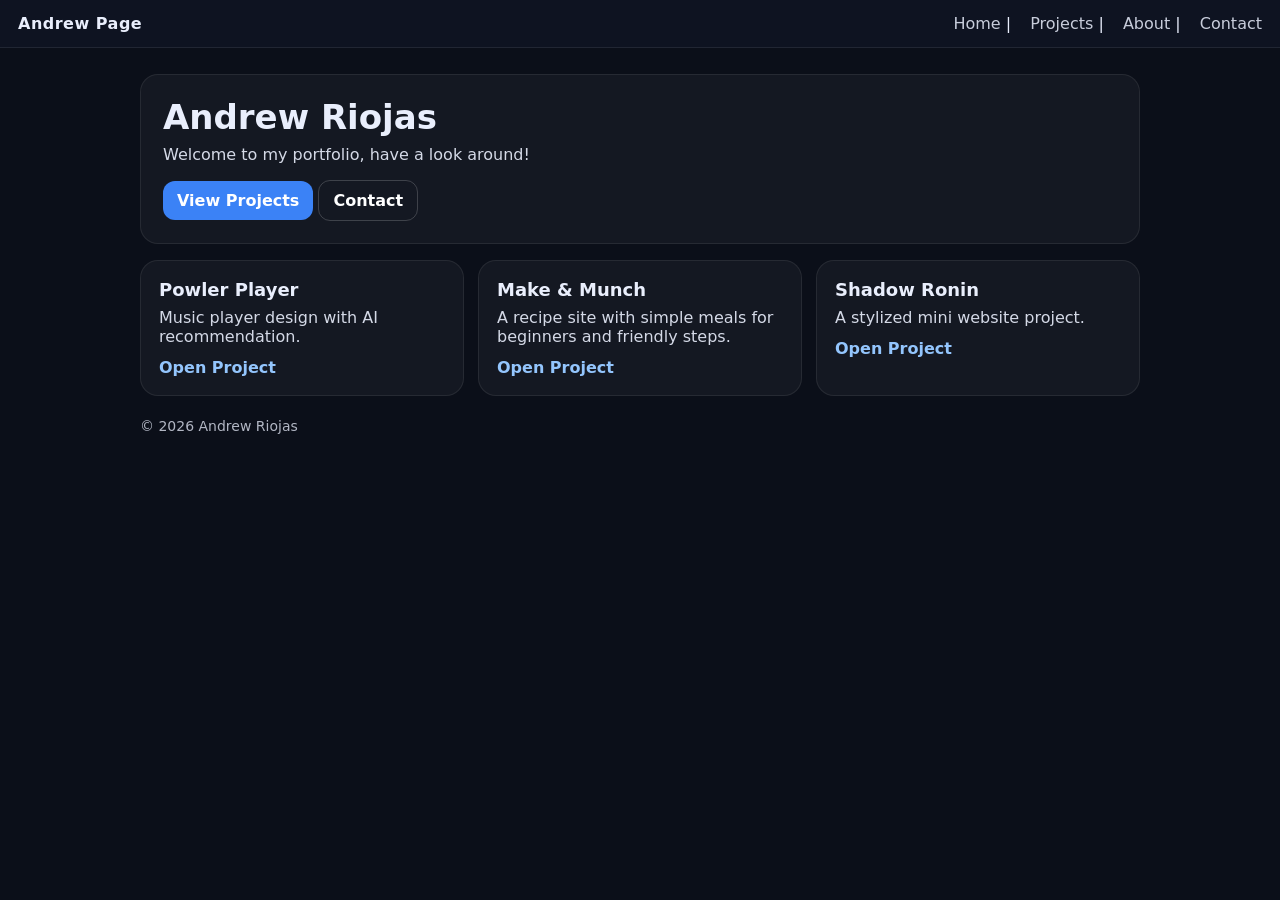
==== My Portfolio/index.html @ f9aeaf7c "Add files via upload" ====
<!DOCTYPE html>
<html lang="en">
<head>
    <meta charset="UTF-8">
    <meta name="viewport" content="width=device-width, initial-scale=1.0">
    <title>Andrew | Portfolio</title>

    <!-- Linking my CSS -->
    <link rel="stylesheet" href="setup.css">
</head>

<body>

    <!-- Navigation bar -->
    <nav class="top-nav">
        <div class="brand">Andrew Page</div>

        <!-- Main navigation links -->
        <div class="nav-links">
            <a href="index.html">Home</a> |
            <a href="projects.html">Projects</a> |
            <a href="about.html">About</a> |
            <a href="contact.html">Contact</a>
        </div>
    </nav>

    <main class="container">

        <!-- Intro section (previously hero) -->
        <header class="intro">
            <h1>Andrew Riojas</h1>
            <p>Welcome to my portfolio, have a look around!</p>

            <div class="hero-actions">
                <a class="btn" href="projects.html">View Projects</a>
                <a class="btn btn-outline" href="contact.html">Contact</a>
            </div>
        </header>

        <!-- Project preview boards -->
        <section class="boards">

            <article class="board">
                <h2>Powler Player</h2>
                <p>Music player design with AI recommendation.</p>
                <a class="board-link" href="powlerplayer/index.html" target="_blank">Open Project</a>
            </article>

            <article class="board">
                <h2>Make &amp; Munch</h2>
                <p>A recipe site with simple meals for beginners and friendly steps.</p>
                <a class="board-link" href="makeandmunch/index.html" target="_blank">Open Project</a>
            </article>

            <article class="board">
                <h2>Shadow Ronin</h2>
                <p>A stylized mini website project.</p>
                <a class="board-link" href="shadowronin/index.html" target="_blank">Open Project</a>
            </article>

        </section>

        <!-- Footer -->
        <footer class="footer">
            © 2026 Andrew Riojas
        </footer>

    </main>

</body>
</html>
---- My Portfolio/setup.css ----
* { box-sizing: border-box; }

html, body {
  height: 100%;
}

body {
  margin: 0;
  font-family: system-ui, Arial, sans-serif;
  background: #0b0f19;
  color: #e9eefc;
}

/* Top nav */
.top-nav {
  position: sticky;
  top: 0;
  display: flex;
  justify-content: space-between;
  gap: 16px;
  padding: 14px 18px;
  background: rgba(15, 20, 35, 0.9);
  backdrop-filter: blur(10px);
  border-bottom: 1px solid rgba(255,255,255,0.08);
}

.brand {
  font-weight: 700;
  letter-spacing: 0.5px;
}

.nav-links a {
  color: #e9eefc;
  text-decoration: none;
  margin-left: 14px;
  opacity: 0.85;
}

.nav-links a:hover {
  opacity: 1;
}

/* Page container */
.container {
  width: min(1000px, 92%);
  margin: 0 auto;
  padding: 26px 0 40px;
}

/* intro design from 51-72 */
.intro {
  padding: 22px;
  border: 1px solid rgba(255,255,255,0.08);
  border-radius: 18px;
  background: rgba(255,255,255,0.04);
}

.intro h1 {
  margin: 0 0 8px;
  font-size: 34px;
}

.intro p {
  margin: 0 0 16px;
  opacity: 0.9;
}

.intro-actions {
  display: flex;
  gap: 12px;
  flex-wrap: wrap;
}
/* Button design from 74-87 */
.btn {
  display: inline-block;
  padding: 10px 14px;
  border-radius: 12px;
  background: #3b82f6;
  color: white;
  text-decoration: none;
  font-weight: 600;
}

.btn-outline {
  background: transparent;
  border: 1px solid rgba(255,255,255,0.18);
}

/* boards design and placement setup from 90-123 */
.boards {
  display: flex;
  gap: 14px;
  margin-top: 16px;
  flex-wrap: wrap;
}

.board {
  flex: 1 1 260px;
  padding: 18px;
  border-radius: 18px;
  border: 1px solid rgba(255,255,255,0.08);
  background: rgba(255,255,255,0.04);
}

.board h2 {
  margin: 0 0 8px;
  font-size: 18px;
}

.board p {
  margin: 0 0 12px;
  opacity: 0.9;
}

.board-link {
  color: #93c5fd;
  text-decoration: none;
  font-weight: 600;
}

.board-link:hover {
  text-decoration: underline;
}

/* Footer */
.footer {
  margin-top: 22px;
  opacity: 0.75;
  font-size: 14px;
}
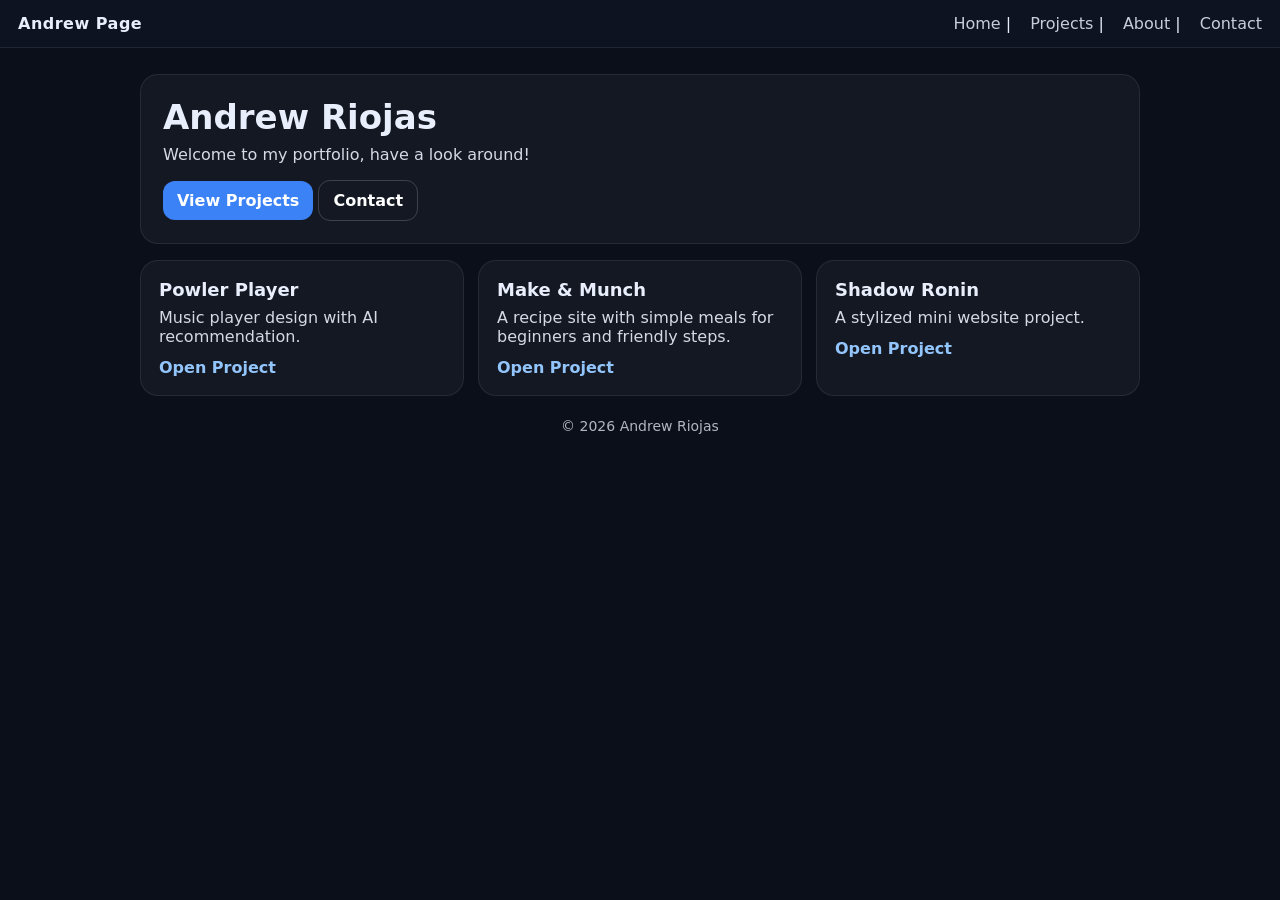
==== commit 82fc7621: "Add files via upload" ====
--- a/My Portfolio/index.html
+++ b/My Portfolio/index.html
@@ -43,19 +43,19 @@
             <article class="board">
                 <h2>Powler Player</h2>
                 <p>Music player design with AI recommendation.</p>
-                <a class="board-link" href="powlerplayer/index.html" target="_blank">Open Project</a>
+                <a class="board-link" href="projects.html" target="_blank">Open Project</a>
             </article>
 
             <article class="board">
                 <h2>Make &amp; Munch</h2>
                 <p>A recipe site with simple meals for beginners and friendly steps.</p>
-                <a class="board-link" href="makeandmunch/index.html" target="_blank">Open Project</a>
+                <a class="board-link" href="projects.html">Open Project</a>
             </article>
 
             <article class="board">
                 <h2>Shadow Ronin</h2>
                 <p>A stylized mini website project.</p>
-                <a class="board-link" href="shadowronin/index.html" target="_blank">Open Project</a>
+                <a class="board-link" href="projects.html" target="_blank">Open Project</a>
             </article>
 
         </section>
--- a/My Portfolio/setup.css
+++ b/My Portfolio/setup.css
@@ -7,6 +7,7 @@
 body {
   margin: 0;
   font-family: system-ui, Arial, sans-serif;
+  /* default background if not applied to others */
   background: #0b0f19;
   color: #e9eefc;
 }
@@ -47,7 +48,7 @@
   padding: 26px 0 40px;
 }
 
-/* intro design from 51-72 */
+/* intro design */
 .intro {
   padding: 22px;
   border: 1px solid rgba(255,255,255,0.08);
@@ -70,7 +71,8 @@
   gap: 12px;
   flex-wrap: wrap;
 }
-/* Button design from 74-87 */
+
+/* Button design */
 .btn {
   display: inline-block;
   padding: 10px 14px;
@@ -86,7 +88,7 @@
   border: 1px solid rgba(255,255,255,0.18);
 }
 
-/* boards design and placement setup from 90-123 */
+/* Home page boards */
 .boards {
   display: flex;
   gap: 14px;
@@ -100,6 +102,7 @@
   border-radius: 18px;
   border: 1px solid rgba(255,255,255,0.08);
   background: rgba(255,255,255,0.04);
+  transition: all 0.2s ease;
 }
 
 .board h2 {
@@ -122,9 +125,102 @@
   text-decoration: underline;
 }
 
+.board:hover {
+  transform: translateY(-5px);
+}
+
+/********************** Contact.html *****************************/
+body.contact-page {
+  background: #313338;
+}
+
+.contact_container {
+  width: min(1000px, 92%);
+  margin: 0 auto;
+  padding: 26px 0 40px;
+}
+
+.contact-board {
+  padding: 22px;
+  border-radius: 18px;
+  border: 1px solid rgba(255, 255, 255, 0.08);
+  background: rgba(255, 255, 255, 0.04);
+  max-width: 600px;
+  margin: 40px auto 0;
+}
+
+/********************** Projects.html *****************************/
+body.project-page {
+  background: #10172b;
+}
+
+.project-header h1 {
+  margin-bottom: 18px;
+}
+
+.project-list {
+  display: flex;
+  flex-direction: column;
+  gap: 24px;
+}
+
+.project-board {
+  padding: 22px;
+  border-radius: 18px;
+  border: 1px solid rgba(255,255,255,0.08);
+  background: rgba(255,255,255,0.04);
+  max-width: 700px;
+  margin: 0 auto;
+}
+
+.project-board img {
+  width: 100%;
+  border-radius: 12px;
+  display: block;
+}
+
+.project-board h2 {
+  margin: 14px 0 8px;
+}
+
+.project-board p {
+  margin: 0;
+  opacity: 0.9;
+}
+
+/**************** About Me html***********************************************/
+
+.profile-img{
+  width: 200px;
+  height: 200px;
+  border-radius: 50%;
+  object-fit: cover;
+  display: block;
+  margin: 30px auto 20px auto;
+}
+
+.about-me-container{
+  text-align: center;
+  max-width: 700px;
+  margin: 0 auto;
+  
+}
+
+.about-me-container p{
+  max-width: 650px;
+  margin: 0 auto;
+  line-height: 1.6;
+}
+
+.about-me-page{
+  background:#10172b;
+}
+
+/************************************************************************************************/
 /* Footer */
 .footer {
   margin-top: 22px;
   opacity: 0.75;
   font-size: 14px;
+  text-align: center;
 }
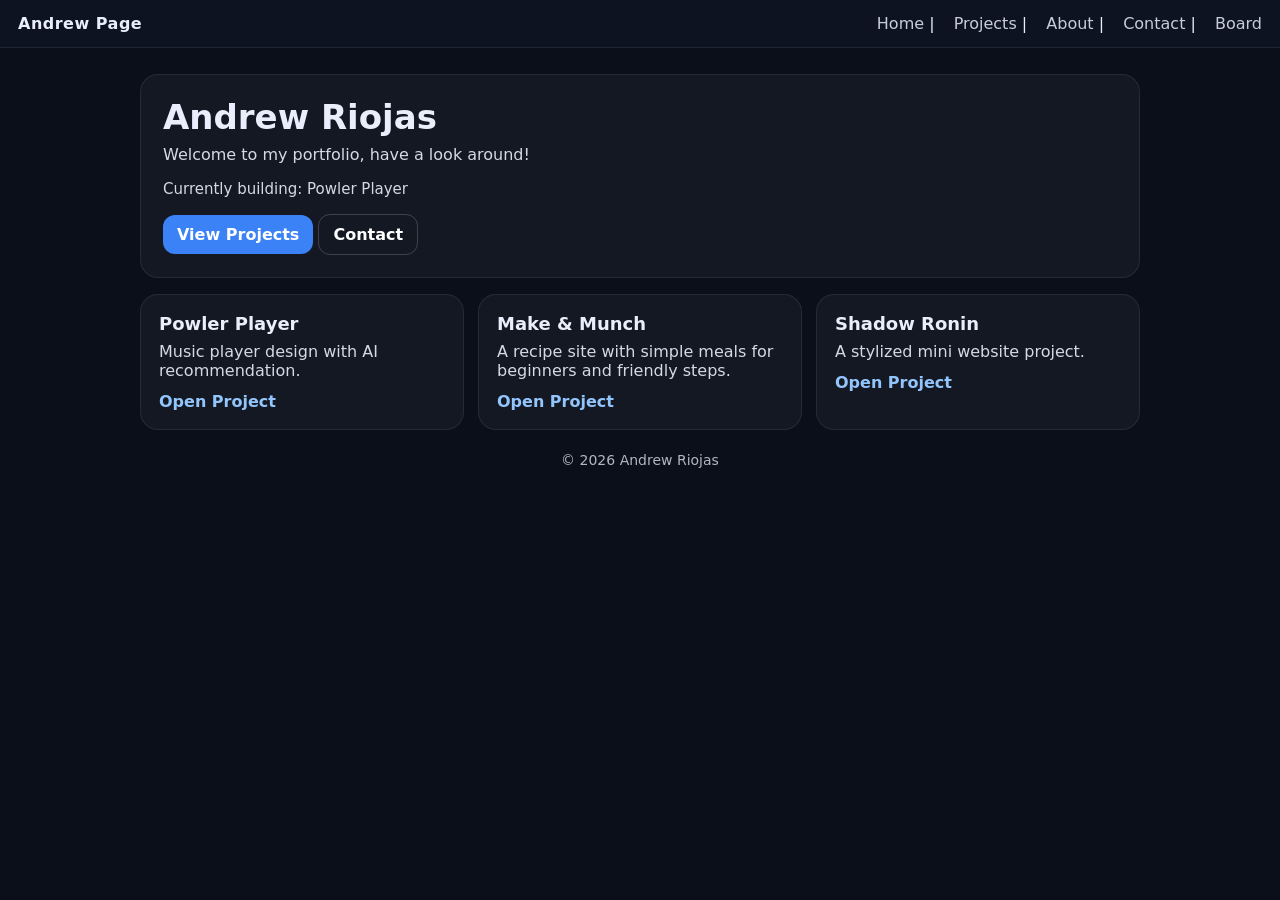
==== commit 200a5331: "Add files via upload" ====
--- a/My Portfolio/index.html
+++ b/My Portfolio/index.html
@@ -20,16 +20,18 @@
             <a href="index.html">Home</a> |
             <a href="projects.html">Projects</a> |
             <a href="about.html">About</a> |
-            <a href="contact.html">Contact</a>
+            <a href="contact.html">Contact</a> |
+            <a href="board.html">Board</a>
         </div>
     </nav>
 
     <main class="container">
 
-        <!-- Intro section (previously hero) -->
+        <!-- Intro section  -->
         <header class="intro">
             <h1>Andrew Riojas</h1>
             <p>Welcome to my portfolio, have a look around!</p>
+            <p class="current-project">Currently building: Powler Player</p>
 
             <div class="hero-actions">
                 <a class="btn" href="projects.html">View Projects</a>
@@ -55,7 +57,7 @@
             <article class="board">
                 <h2>Shadow Ronin</h2>
                 <p>A stylized mini website project.</p>
-                <a class="board-link" href="projects.html" target="_blank">Open Project</a>
+                <a class="board-link" href="powlerplayer/index.html" target="_blank">Open Project</a>
             </article>
 
         </section>
--- a/My Portfolio/setup.css
+++ b/My Portfolio/setup.css
@@ -129,6 +129,13 @@
   transform: translateY(-5px);
 }
 
+.current-project{
+  font-size: 15px;
+  opacity: 1;
+  margin: 0 0 15px;
+  
+}
+
 /********************** Contact.html *****************************/
 body.contact-page {
   background: #313338;
@@ -157,6 +164,15 @@
 .project-header h1 {
   margin-bottom: 18px;
 }
+/* Update added a divider for user */
+.project-header h1::after{
+  content: "";
+  display: block;
+  height: 2px;
+  width: 58;
+  background: #3b82f6;
+  margin-top: 7px;
+}
 
 .project-list {
   display: flex;
@@ -186,6 +202,14 @@
 .project-board p {
   margin: 0;
   opacity: 0.9;
+}
+
+/******** Update hover effect that adjust containers up a bit ONLY project section ************/
+.project-board {
+  transition: all 0.2s ease;
+}
+.project-board:hover{
+  transform: translateY(-5px);
 }
 
 /**************** About Me html***********************************************/
@@ -214,6 +238,64 @@
 
 .about-me-page{
   background:#10172b;
+}
+
+/***************************** Boards.html ******************************************************************/
+.board-page{
+  background: #0e1426;
+}
+
+.board-page h1{
+  color: #ffffff;
+}
+
+.project-objective h2{
+  color: #3b82f6;
+}
+
+.project-content h3{
+  color: #e9eefc;
+}
+
+.project-content h4{
+  color: #93c5fd;
+}
+
+/*style both*/
+.project-objective p, 
+.project-content p{
+  color: #cbd5f5;
+}
+
+
+
+
+
+/*********************************************************************************************/
+
+/**************************** Live Link Server ************************************/
+.project-live-server{
+  display: inline-block;
+  color:#3b82f6;
+  font-weight: 600;
+  margin-top: 10px;
+  text-decoration: none;
+}
+
+.project-live-server:hover{
+  text-decoration: underline;
+}
+
+.project-link{
+  display: inline-block;
+  color:#3b82f6;
+  font-weight: 600;
+  margin-top: 10px;
+  text-decoration: none;
+}
+
+.project-link:hover{
+  text-decoration: underline;
 }
 
 /************************************************************************************************/
